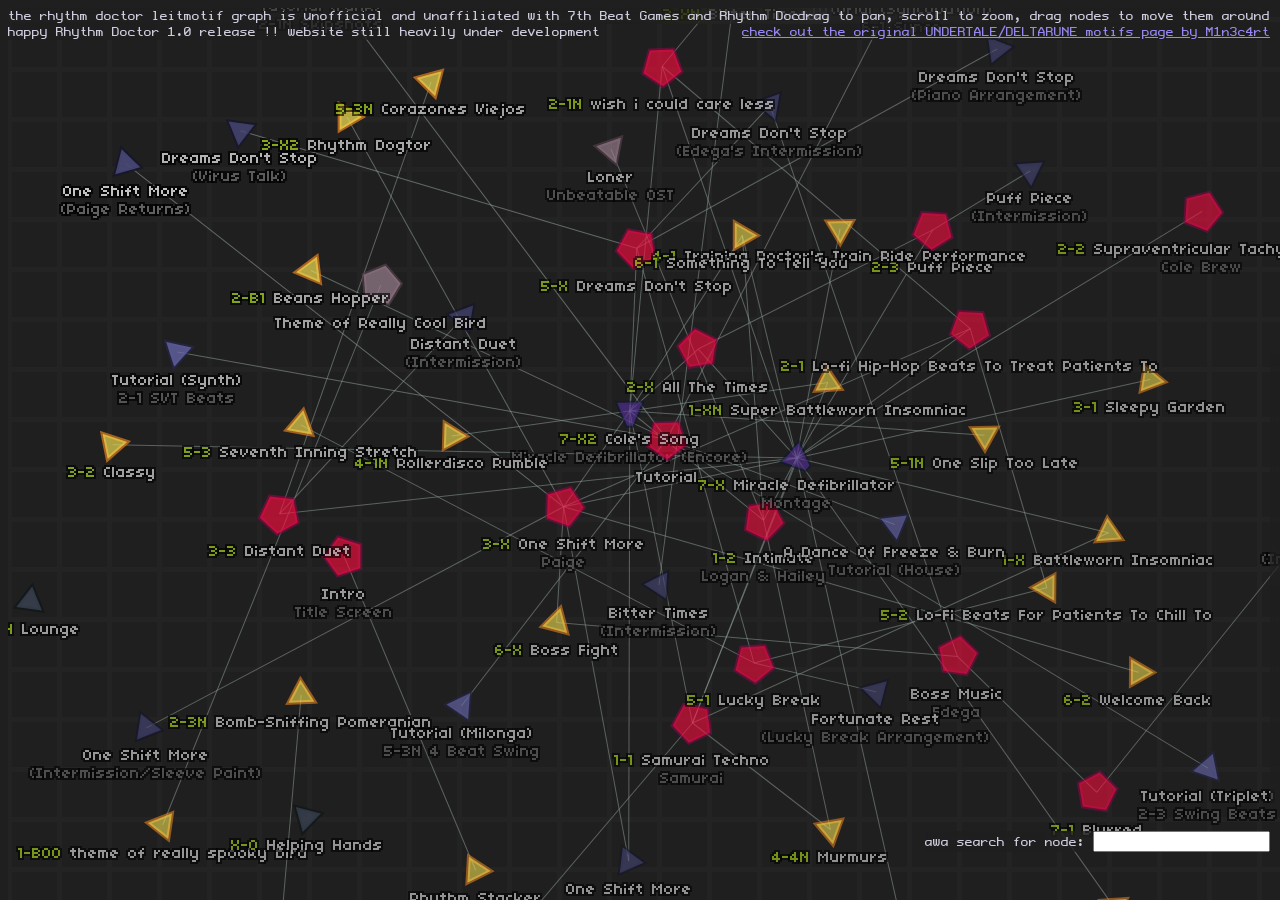
==== index.html @ 8041fa19 "it only gets sillier from here more sound effects + double-click select!!" ====
<!DOCTYPE html>
<html>
	<head>
		<title>Rhythm Doctor Leitmotifs</title>
		<link rel="stylesheet" type="text/css" href="stylesheet.css">
		<link rel="shortcut icon" type="image/x-icon" href="favicon.png">
		<meta name=“viewport” content=“width=device-width, initial-scale=1.0”>
		<meta http-equiv=“X-UA-Compatible” content=“ie=edge”>
		<meta property="og:title" content="systemcymk.github.io | rhythm doctor leitmotif graph" />
		<meta property="og:url" content="https://systemcymk.github.io/rhythm-doctor-motifs.html" />
		<meta property="og:image" content="" />
		<meta property="og:description" content="graph of the rhythm doctor (act 5 update) ost !!" />
		<meta name="theme-color" content="#b592db">
		<script src="utils.js"></script>
	</head>
	<body>
		<div id="canvas">
			<canvas id="layer1" class="layer" width="1920" height="1080"></canvas>
			<canvas id="layer2" class="layer" width="1920" height="1080"></canvas>
			<canvas id="layer3" class="layer" width="1920" height="1080"></canvas>
		</div>
		<div class="t1">the rhythm doctor leitmotif graph is unofficial and unaffiliated with 7th Beat Games and Rhythm Doctor.</div>
		<div class="t2">drag to pan, scroll to zoom, drag nodes to move them around</div>
		<br/>
		<div class="t1">happy Rhythm Doctor 1.0 release !! website still heavily under development</div>
		<a class="t2" href="https://m1n3c4rt.github.io/utdr-leitmotif-graph">check out the original UNDERTALE/DELTARUNE motifs page by M1n3c4rt</a>
		<br/>
		<div class="hud">
			<div id="searchview">
				<canvas id="searchlayer"></canvas>
			</div>
			<div id="searchbox">
				awa <label for="search">search for node:</label> <input id="search">
			</div>
		</div>
		<!-- <div id="t3">debugtext</div> -->
	</body>
	<!-- would have loved to use `type="module"` here but goodness is it annoying to work with -->
	<script src="ball.js"></script>
	<script src="camera.js"></script>
	<script src="index.js"></script>
</html>
---- stylesheet.css ----
:root {
    --BACKGROUND_COLOR: #1f1f1f7f;
    background-color: #1f1f1f;

    font-family: 'profontwindowsregular';
    color: #ccccdd;
}

body {
    width: 100%;
    height: 100%;

    position: fixed;
    background-image: url("./GridSquare.png");
    image-rendering: pixelated;
}

#canvas {
    padding: 0;
    margin: 0;
    touch-action: none;
    display: contents;
    position: absolute;
    top: 0px; left: 0px;
}

.layer {
    position: absolute;
    pointer-events: none;
    width: 100%;
    height: 100%;
    top: 0px; left: 0px;
}

#layer1 {
    pointer-events: inherit;
}

#searchlayer {
    /* position: absolute; */
    width: 100%;
    height: 100%;
    top: 0px; left: 0px;
}

#searchbox {
    position: absolute;
    backdrop-filter: blur(10px);
    background-color: var(--BACKGROUND_COLOR);
    pointer-events: all;
    right: 0px;
    bottom: 0px;
}

@keyframes slidetotheleft {
    0% {right: -100%}
    100% {right: 0px}
}

@keyframes slidetotheright {
    0% {right: 0px}
    100% {right: -100%}
}

#searchview {
    position: absolute;
    overflow-y: scroll;
    pointer-events: all;
    backdrop-filter: blur(10px);
    background-color: var(--BACKGROUND_COLOR);
    height: 100%;
    width: 100%;
    right: -100%;
    bottom: 3em;
    animation: 1s ease-in-out;
    animation-name: slidetotheright;
    animation-fill-mode: both;
}

.hud:focus-within #searchview, #searchview:hover {
    right: 0px;
    animation-name: slidetotheleft !important;
}

.hud {
    position: fixed;
    pointer-events: none;
    z-index: 1000;
    bottom: 3em;
    right: 10px;
    height: 50%;
    width: 36em;
}

@font-face {
  font-family: rhythmdoctor;
  src: url('./fonts/04b03-font/04B_03__.TTF');
}

@font-face {
    font-family: 'profontwindowsregular';
    src: url('./fonts/pfw-webfont.woff2') format('woff2'),
         url('./fonts/pfw-webfont.woff') format('woff');
    font-weight: normal;
    font-style: normal;
}

.t1 {
    position: fixed;
    z-index: 1000;
    float: inline-start;
    backdrop-filter: blur(10px);
    background-color: var(--BACKGROUND_COLOR);
}

.t2 {
    position: fixed;
    z-index: 1000;
    float: right;
    right: 10px;
    backdrop-filter: blur(10px);
    background-color: var(--BACKGROUND_COLOR);
}

a:link {
    color: rgb(149, 136, 238)
}


a:hover {
    color: rgb(180, 169, 252)
}


a:visited {
    color: rgb(180, 169, 252)
}

a:visited:hover {
    color: rgb(149, 136, 238)
}

a:active {
    color: rgb(79, 67, 161) !important
}
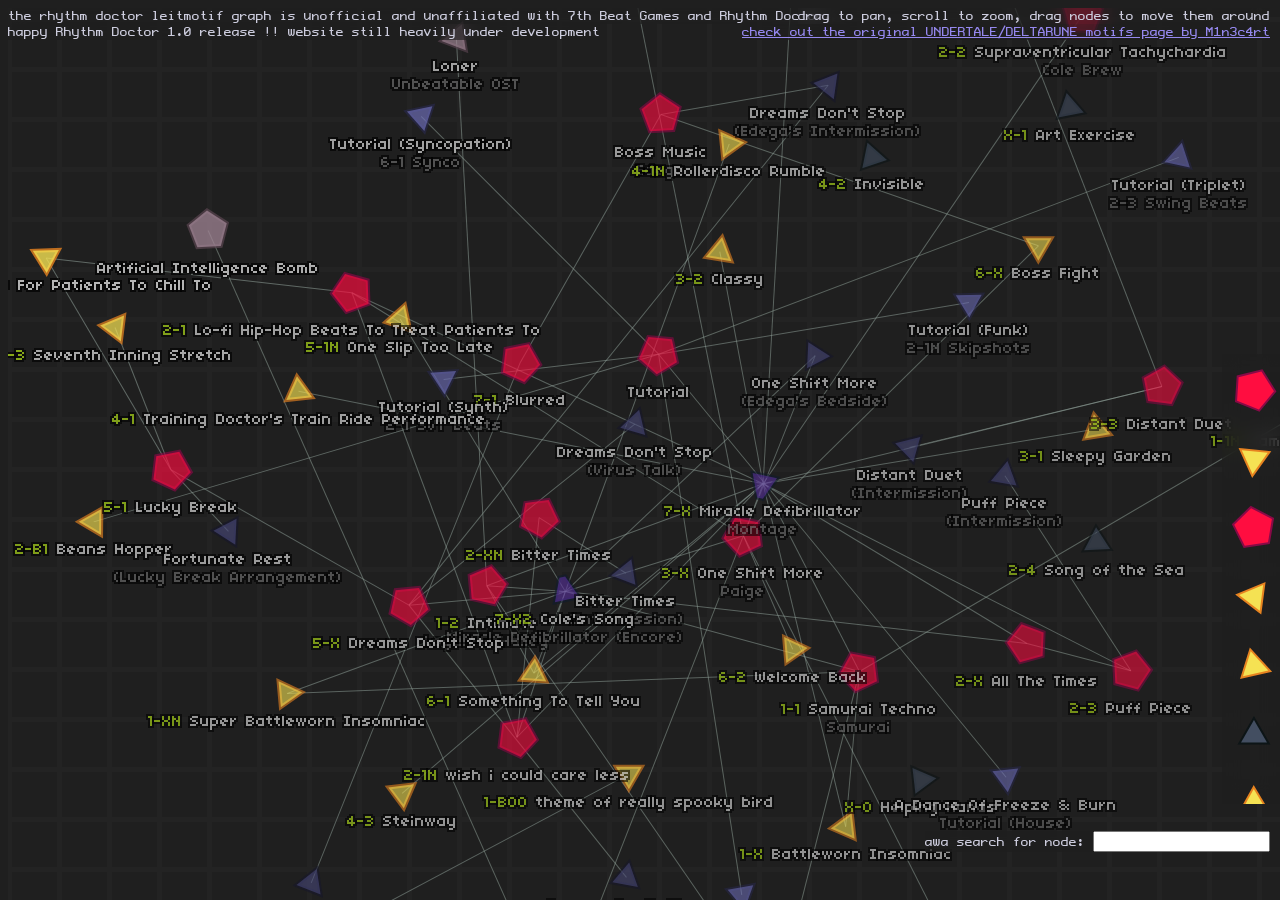
==== commit aa30fb9e: "changes for the sake of presentation also, fixed bug with the search menu on the right?" ====
--- a/index.html
+++ b/index.html
@@ -8,8 +8,8 @@
 		<meta http-equiv=“X-UA-Compatible” content=“ie=edge”>
 		<meta property="og:title" content="systemcymk.github.io | rhythm doctor leitmotif graph" />
 		<meta property="og:url" content="https://systemcymk.github.io/rhythm-doctor-motifs.html" />
-		<meta property="og:image" content="" />
-		<meta property="og:description" content="graph of the rhythm doctor (act 5 update) ost !!" />
+		<meta property="og:image" content="preview.png" />
+		<meta property="og:description" content="graph of the rhythm doctor (1.0 release update) ost !!" />
 		<meta name="theme-color" content="#b592db">
 		<script src="utils.js"></script>
 	</head>
--- a/stylesheet.css
+++ b/stylesheet.css
@@ -51,17 +51,6 @@
     right: 0px;
     bottom: 0px;
 }
-
-@keyframes slidetotheleft {
-    0% {right: -100%}
-    100% {right: 0px}
-}
-
-@keyframes slidetotheright {
-    0% {right: 0px}
-    100% {right: -100%}
-}
-
 #searchview {
     position: absolute;
     overflow-y: scroll;
@@ -72,14 +61,12 @@
     width: 100%;
     right: -100%;
     bottom: 3em;
-    animation: 1s ease-in-out;
-    animation-name: slidetotheright;
-    animation-fill-mode: both;
+    padding-right: 3em;
+    transition: right ease-in-out 1s;
 }
 
-.hud:focus-within #searchview, #searchview:hover {
-    right: 0px;
-    animation-name: slidetotheleft !important;
+.hud:focus-within #searchview, #searchview:hover, #searchview:focus {
+    right: -1em;
 }
 
 .hud {
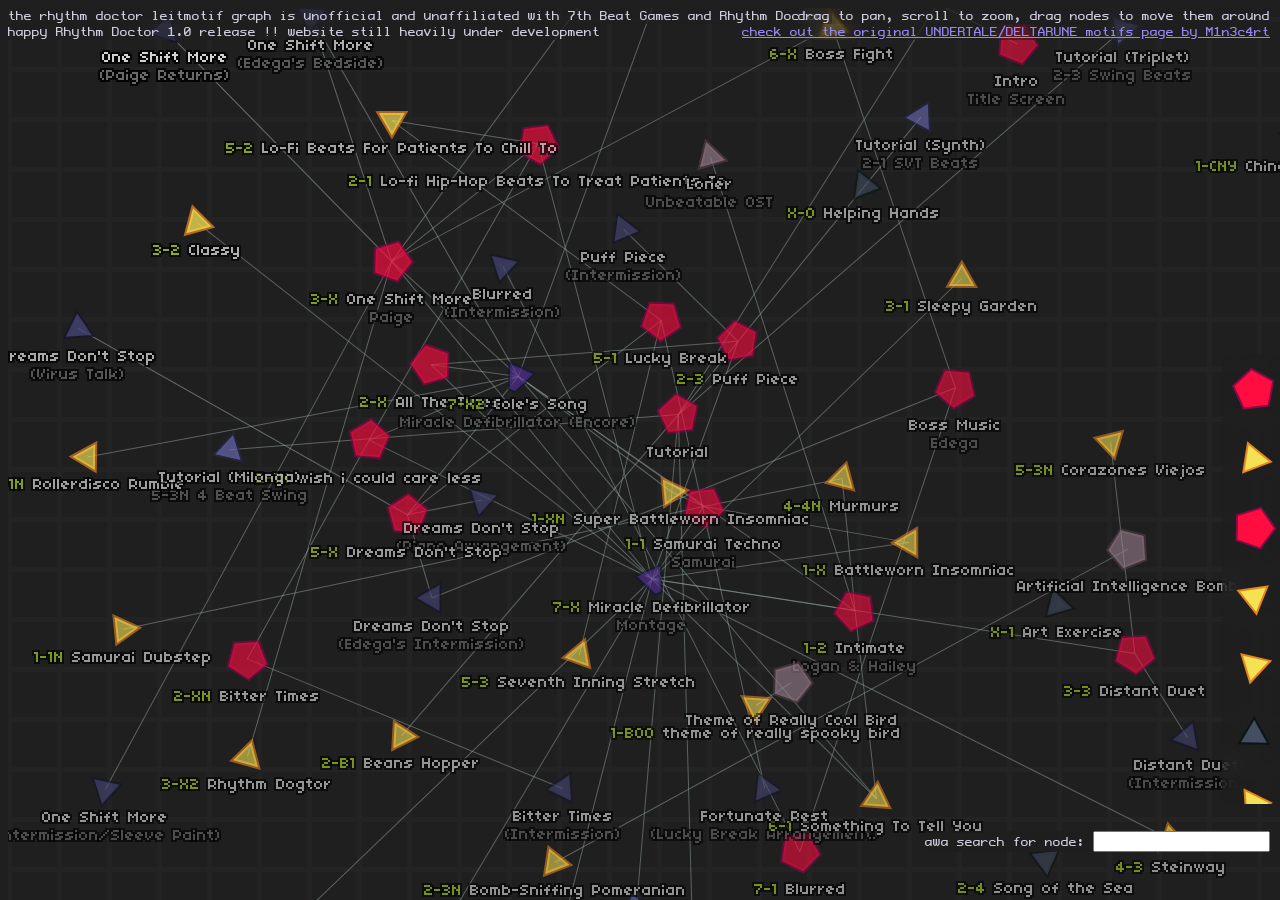
==== commit 3101d139: "tabbies! keyboard !!!! some more control hijinks :3c  (in the most inelegant way possible)" ====
--- a/index.html
+++ b/index.html
@@ -23,14 +23,14 @@
 		<div class="t2">drag to pan, scroll to zoom, drag nodes to move them around</div>
 		<br/>
 		<div class="t1">happy Rhythm Doctor 1.0 release !! website still heavily under development</div>
-		<a class="t2" href="https://m1n3c4rt.github.io/utdr-leitmotif-graph">check out the original UNDERTALE/DELTARUNE motifs page by M1n3c4rt</a>
+		<a class="t2" href="https://m1n3c4rt.github.io/utdr-leitmotif-graph" tabindex="3">check out the original UNDERTALE/DELTARUNE motifs page by M1n3c4rt</a>
 		<br/>
 		<div class="hud">
-			<div id="searchview">
+			<div id="searchview" tabindex="2">
 				<canvas id="searchlayer"></canvas>
 			</div>
 			<div id="searchbox">
-				awa <label for="search">search for node:</label> <input id="search">
+				awa <label for="search">search for node:</label> <input id="search" tabindex="1">
 			</div>
 		</div>
 		<!-- <div id="t3">debugtext</div> -->
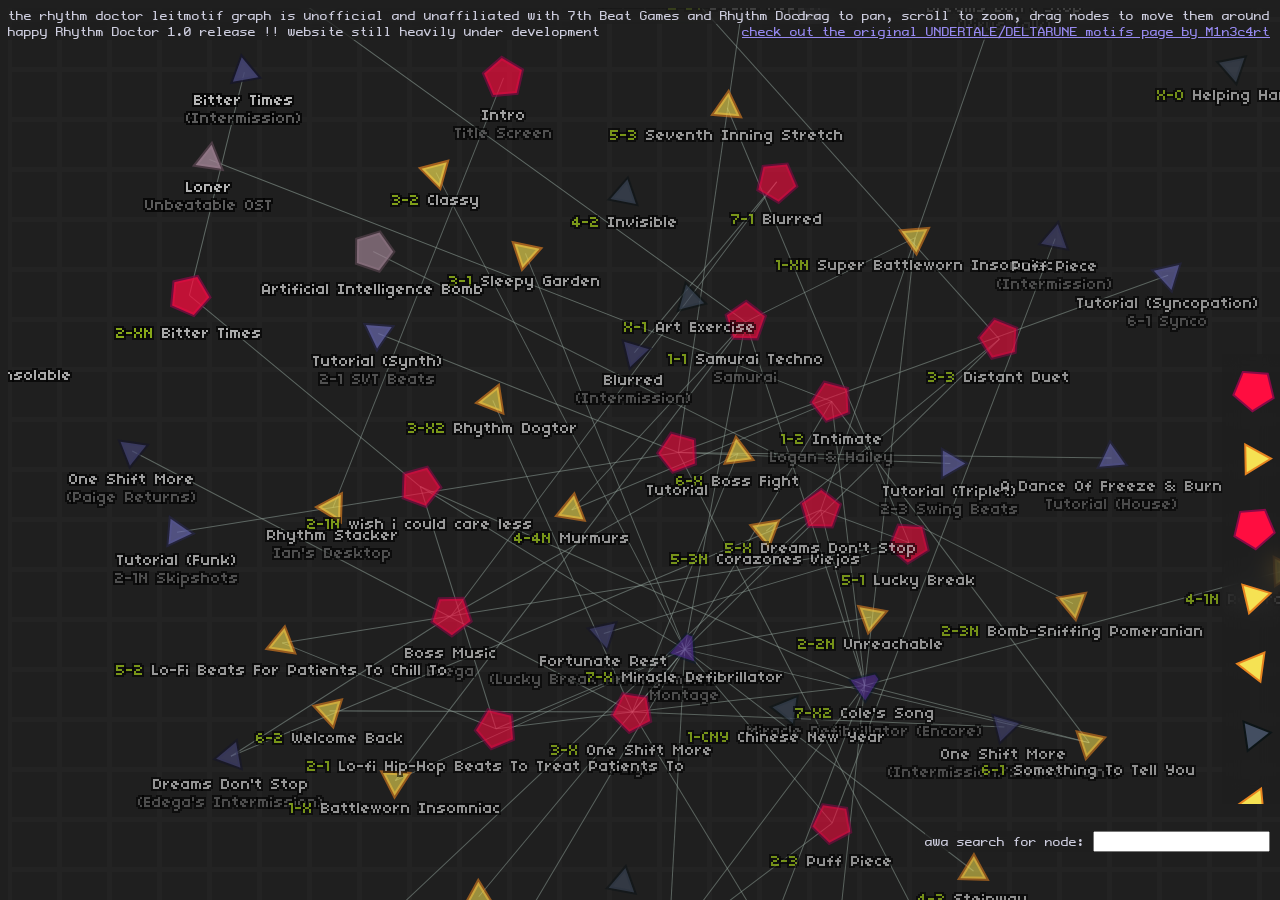
==== commit b296fc64: "fix incorrect url aegjj.uhgh,,, i kinda miss my old handle, ,,,, uwaa" ====
--- a/index.html
+++ b/index.html
@@ -6,7 +6,7 @@
 		<link rel="shortcut icon" type="image/x-icon" href="favicon.png">
 		<meta name=“viewport” content=“width=device-width, initial-scale=1.0”>
 		<meta http-equiv=“X-UA-Compatible” content=“ie=edge”>
-		<meta property="og:title" content="systemcymk.github.io | rhythm doctor leitmotif graph" />
+		<meta property="og:title" content="zxcksharks.github.io | rhythm doctor leitmotif graph" />
 		<meta property="og:url" content="https://systemcymk.github.io/rhythm-doctor-motifs.html" />
 		<meta property="og:image" content="preview.png" />
 		<meta property="og:description" content="graph of the rhythm doctor (1.0 release update) ost !!" />
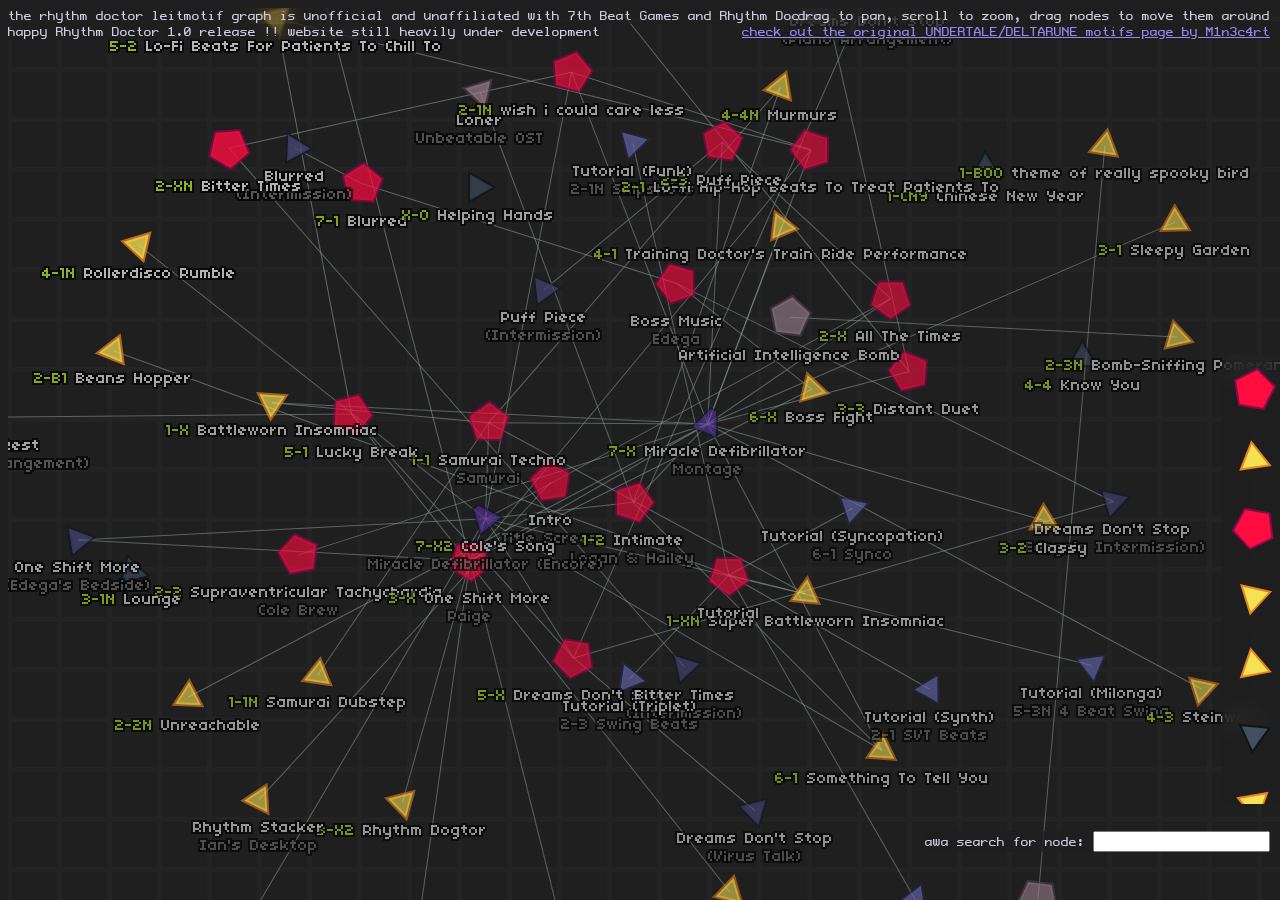
==== commit 9cac6a9a: "change theme color awesomesauce" ====
--- a/index.html
+++ b/index.html
@@ -7,10 +7,10 @@
 		<meta name=“viewport” content=“width=device-width, initial-scale=1.0”>
 		<meta http-equiv=“X-UA-Compatible” content=“ie=edge”>
 		<meta property="og:title" content="zxcksharks.github.io | rhythm doctor leitmotif graph" />
-		<meta property="og:url" content="https://systemcymk.github.io/rhythm-doctor-motifs.html" />
+		<meta property="og:url" content="https://zxcksharks.github.io/rhythm-doctor-motifs.html" />
 		<meta property="og:image" content="preview.png" />
 		<meta property="og:description" content="graph of the rhythm doctor (1.0 release update) ost !!" />
-		<meta name="theme-color" content="#b592db">
+		<meta name="theme-color" content="#5a319e">
 		<script src="utils.js"></script>
 	</head>
 	<body>
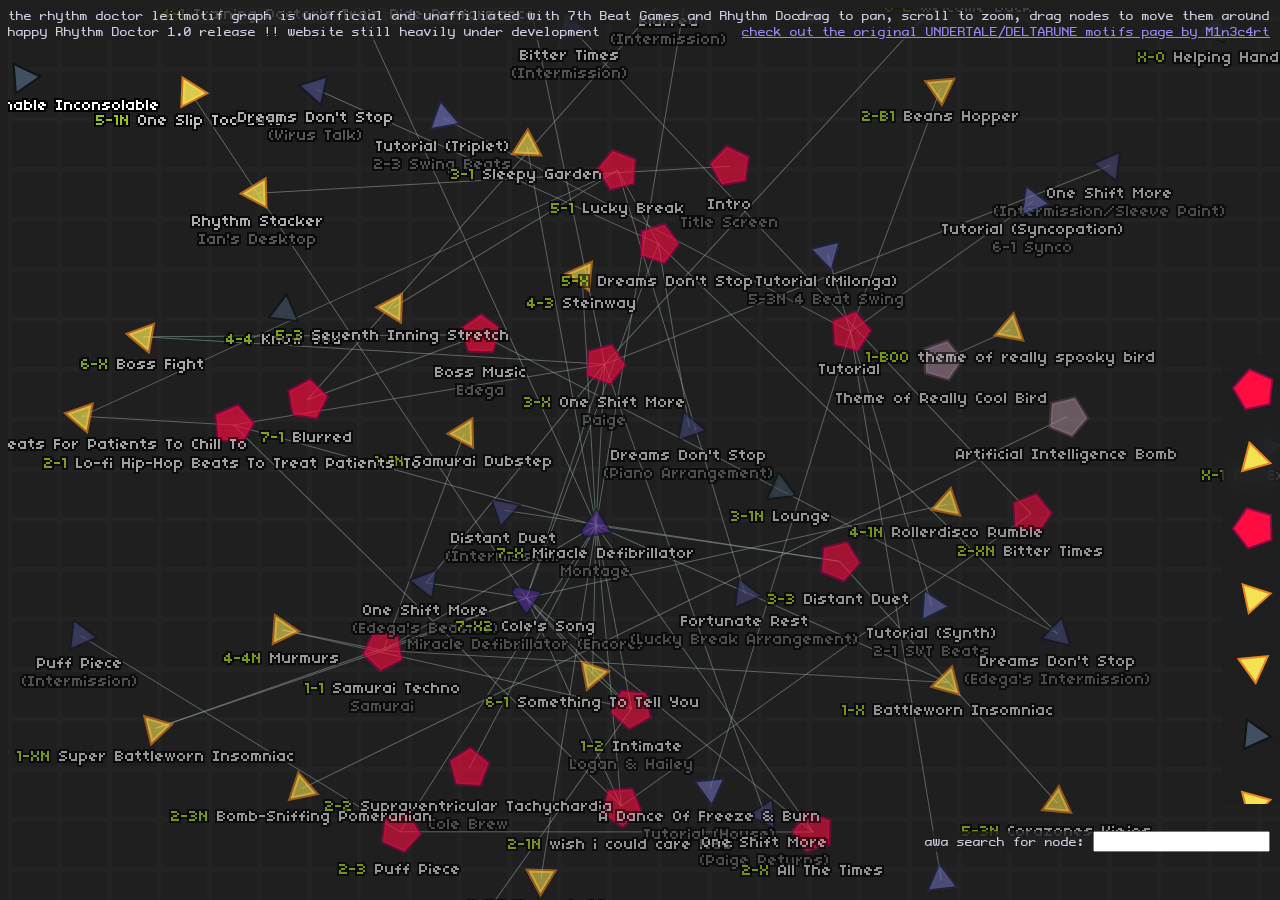
==== commit c718cf8f: "discord embed testing hmmm hmm" ====
--- a/index.html
+++ b/index.html
@@ -6,11 +6,13 @@
 		<link rel="shortcut icon" type="image/x-icon" href="favicon.png">
 		<meta name=“viewport” content=“width=device-width, initial-scale=1.0”>
 		<meta http-equiv=“X-UA-Compatible” content=“ie=edge”>
+		<!-- thank you https://stackoverflow.com/questions/59335731/how-to-create-own-embed-site-for-discord ! -->
 		<meta property="og:title" content="zxcksharks.github.io | rhythm doctor leitmotif graph" />
 		<meta property="og:url" content="https://zxcksharks.github.io/rhythm-doctor-motifs.html" />
 		<meta property="og:image" content="preview.png" />
 		<meta property="og:description" content="graph of the rhythm doctor (1.0 release update) ost !!" />
-		<meta name="theme-color" content="#5a319e">
+		<meta name="theme-color" data-react-helmet="true" content="#5a319e">
+		<meta name="twitter:card" content="summary_large_image">
 		<script src="utils.js"></script>
 	</head>
 	<body>
--- a/stylesheet.css
+++ b/stylesheet.css
@@ -38,6 +38,7 @@
 
 #searchlayer {
     /* position: absolute; */
+    /* width: calc(100% - 256em); */
     width: 100%;
     height: 100%;
     top: 0px; left: 0px;
@@ -51,10 +52,12 @@
     right: 0px;
     bottom: 0px;
 }
+
 #searchview {
     position: absolute;
     overflow-y: scroll;
     pointer-events: all;
+    touch-action: all;
     backdrop-filter: blur(10px);
     background-color: var(--BACKGROUND_COLOR);
     height: 100%;
@@ -65,8 +68,19 @@
     transition: right ease-in-out 1s;
 }
 
-.hud:focus-within #searchview, #searchview:hover, #searchview:focus {
-    right: -1em;
+.hud:focus-within #searchview, #searchview:focus {
+    right: 0px;
+}
+
+/*
+i didnt know stackoverflow could copy code like this. huh!
+
+Source - https://stackoverflow.com/questions/23885255/how-to-remove-ignore-hover-css-style-on-touch-devices
+Posted by Hải Bùi, modified by community. See post 'Timeline' for change history
+Retrieved 2025-12-30, License - CC BY-SA 4.0
+*/
+@media (hover: hover) and (pointer: fine) {
+  #searchview:hover { right: 0px; }
 }
 
 .hud {
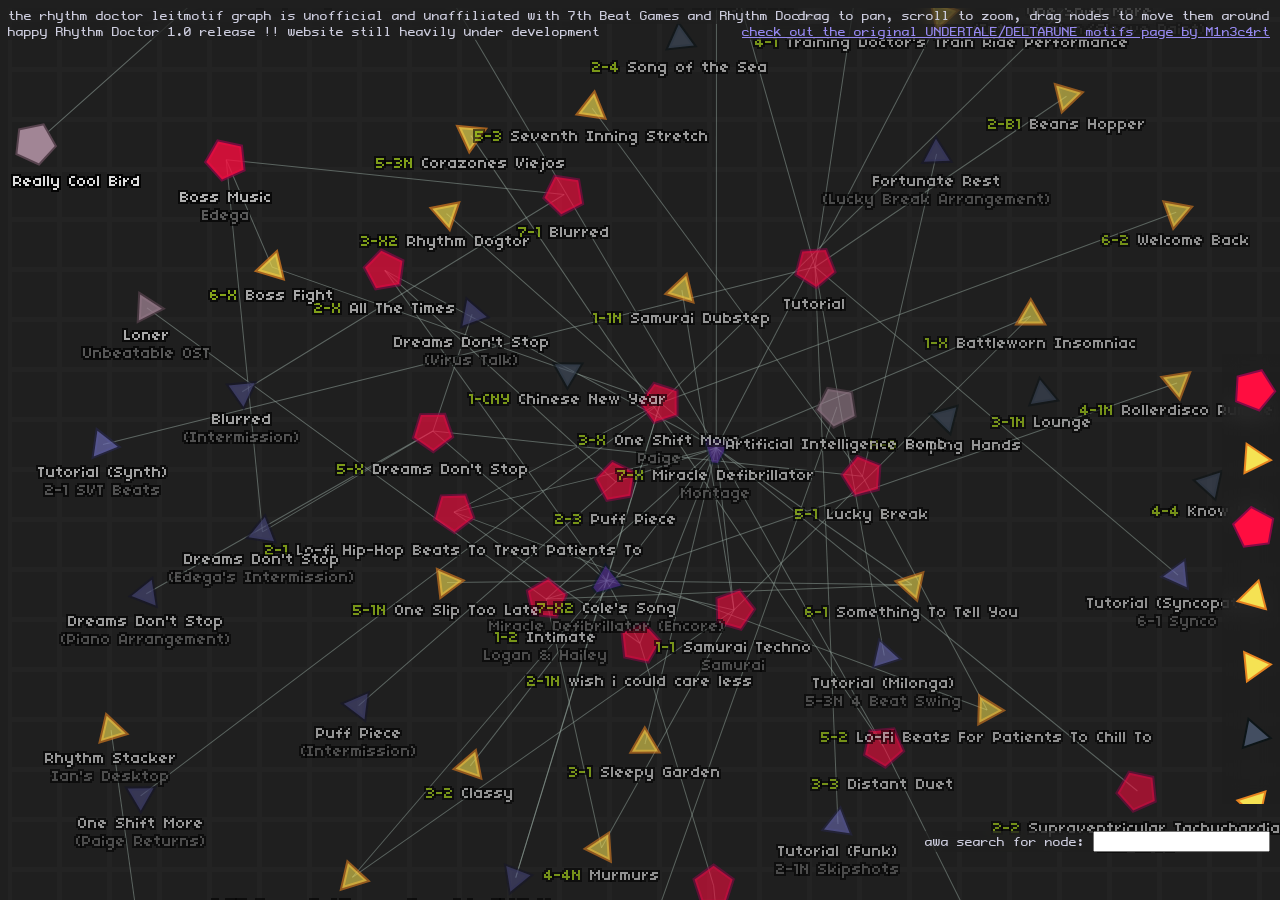
==== commit e96f7c05: "THAT'S why it doesn't work oh!!!!" ====
--- a/index.html
+++ b/index.html
@@ -9,9 +9,9 @@
 		<!-- thank you https://stackoverflow.com/questions/59335731/how-to-create-own-embed-site-for-discord ! -->
 		<meta property="og:title" content="zxcksharks.github.io | rhythm doctor leitmotif graph" />
 		<meta property="og:url" content="https://zxcksharks.github.io/rhythm-doctor-motifs.html" />
-		<meta property="og:image" content="preview.png" />
+		<meta property="og:image" content="https://raw.githubusercontent.com/zxcksharks/rhythm-doctor-motifs/refs/heads/act7%266/preview.png" />
 		<meta property="og:description" content="graph of the rhythm doctor (1.0 release update) ost !!" />
-		<meta name="theme-color" data-react-helmet="true" content="#5a319e">
+		<meta name="theme-color" content="#5a319e">
 		<meta name="twitter:card" content="summary_large_image">
 		<script src="utils.js"></script>
 	</head>
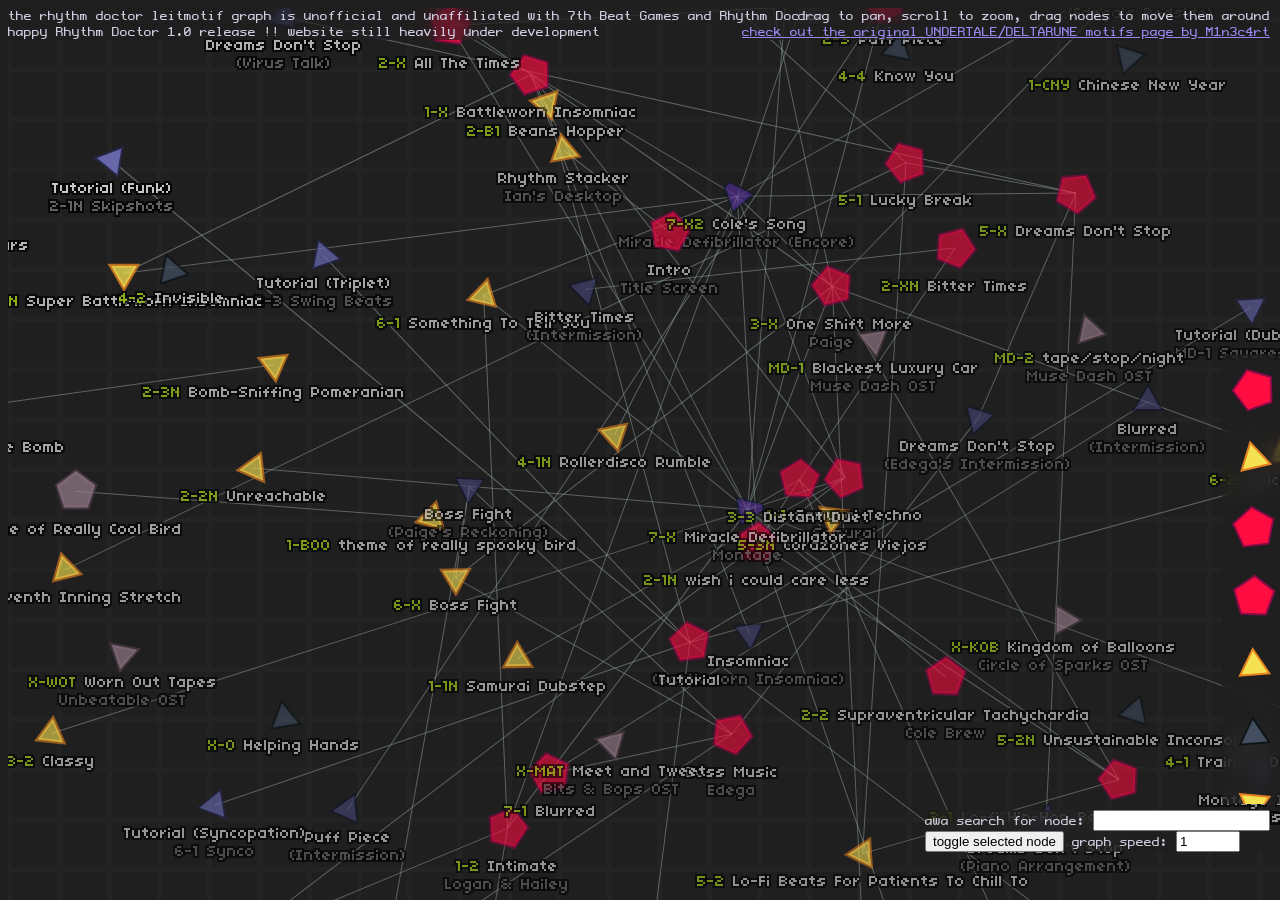
==== commit b4f60944: "wait, i never pushed these? what" ====
--- a/index.html
+++ b/index.html
@@ -25,7 +25,7 @@
 		<div class="t2">drag to pan, scroll to zoom, drag nodes to move them around</div>
 		<br/>
 		<div class="t1">happy Rhythm Doctor 1.0 release !! website still heavily under development</div>
-		<a class="t2" href="https://m1n3c4rt.github.io/utdr-leitmotif-graph" tabindex="3">check out the original UNDERTALE/DELTARUNE motifs page by M1n3c4rt</a>
+		<a class="t2" href="https://m1n3c4rt.github.io/utdr-leitmotif-graph" tabindex="100">check out the original UNDERTALE/DELTARUNE motifs page by M1n3c4rt</a>
 		<br/>
 		<div class="hud">
 			<div id="searchview" tabindex="2">
@@ -33,6 +33,9 @@
 			</div>
 			<div id="searchbox">
 				awa <label for="search">search for node:</label> <input id="search" tabindex="1">
+				<br/>
+				<input value="toggle selected node" id="toggle" type="button" tabindex="3">
+				<label for="speed">graph speed:</label> <input id="speed" type="number" value="1" min="0", max="5", step="0.25" tabindex="4">
 			</div>
 		</div>
 		<!-- <div id="t3">debugtext</div> -->
